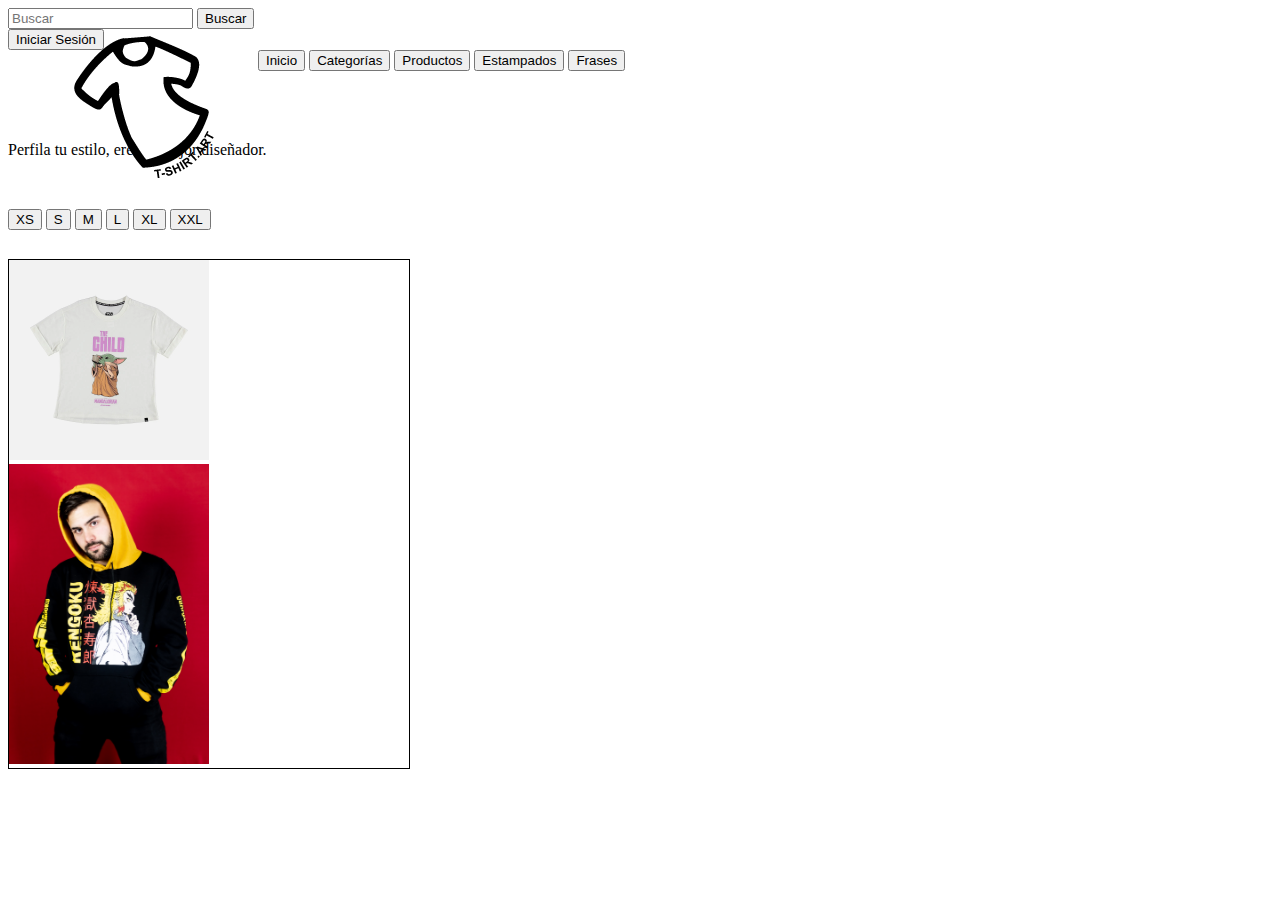
==== index.html @ aa05cdca "comentario :D" ====
<!doctype html>
<html lang="en">

<head>
    <meta charset="utf-8">
    <meta name="viewport" content="width=device-width, initial-scale=1">
    <title>Bootstrap demo</title>
    <link href="https://cdn.jsdelivr.net/npm/bootstrap@5.3.0-alpha1/dist/css/bootstrap.min.css" rel="stylesheet"
        integrity="sha384-GLhlTQ8iRABdZLl6O3oVMWSktQOp6b7In1Zl3/Jr59b6EGGoI1aFkw7cmDA6j6gD" crossorigin="anonymous">
    <link rel="stylesheet" href="Assets/CSS/estilo.css">
</head>

<body>
    <div class="row p-4">
        <div class="offset-4 col-4">
            <form class="d-flex" role="search">
                <input class="form-control me-2" type="search" placeholder="Buscar" aria-label="Search">
                <button class="btn btn-outline-success" type="submit">Buscar</button>
            </form>
        </div>
        <div class="col-4 d-flex justify-content-end">
            <button class="btn btn-dark me-md-2" type="button">Iniciar Sesión</button>

        </div>
    </div>
    <nav class="navbar">
        <div class="Botones d-flex justify-content-around align-items-center w-75 p-4 ">
            <button type="button" class="btn btn-light">Inicio</button>
            <button type="button" class="btn btn-light">Categorías</button>
            <button type="button" class="btn btn-light">Productos</button>
            <button type="button" class="btn btn-light">Estampados</button>
            <button type="button" class="btn btn-light">Frases</button>
        </div>
        <div class="container imagen">
            <img src="Assets/IMG/camisetica.png" class="posicion">
        </div>
    </nav>
    <div class="d-flex">
        <div class="d-flex w-75 flex-wrap justify-content-center">
            <div class="fs-1 fst-italic parrafo1">
                <p class="text-uppercase">Perfila tu estilo, eres tu mejor diseñador.</p>
                <div class="tallas d-flex mt-3 ">
                    <button type="button" class="btn btn-light border border-dark">XS</button>
                    <button type="button" class="btn btn-light border border-dark">S</button>
                    <button type="button" class="btn btn-dark border border-dark">M</button>
                    <button type="button" class="btn btn-light border border-dark">L</button>
                    <button type="button" class="btn btn-light border border-dark">XL</button>
                    <button type="button" class="btn btn-light border border-dark">XXL</button>
                    <div>
                        <button type="button" class="encuentraTuPrenda btn btn-dark">Encuentra tu prenda</button>
                    </div>
                </div>
            </div>
        </div>
        <div class="">
            <div class="imagenesBombi d-flex">
                <img src="Assets/IMG/168122-1600-1600.png" alt="">
                <img src="Assets/IMG/Imagen 2 demon.jpg" alt="">
            </div>
        </div>
    </div>
    <script src="https://cdn.jsdelivr.net/npm/bootstrap@5.3.0-alpha1/dist/js/bootstrap.bundle.min.js"
        integrity="sha384-w76AqPfDkMBDXo30jS1Sgez6pr3x5MlQ1ZAGC+nuZB+EYdgRZgiwxhTBTkF7CXvN"
        crossorigin="anonymous"></script>
</body>

</html>
---- Assets/CSS/estilo.css ----
.Botones {
    margin-left: 250px;
}

.imagen {
    position: absolute;
    
}

.posicion {
    position: relative;
    left: 64px;
    top: -39px;
}

.parrafo1 {
    margin-top: 70px;
    width: 536px;
}

.tallas {
    margin-top: 50px;
    margin-left: 0px;
    height: 50px;
}

.encuentraTuPrenda {
    margin-left: -247px;
    margin-top: 93px;
}

.imagenesBombi {
    width: 400px;
    border: 1px solid black;
    z-index: 2;
    position: absolute;
}

.imagenesBombi img{
    width: 200px;
    position: relative;
    z-index: 1;
}
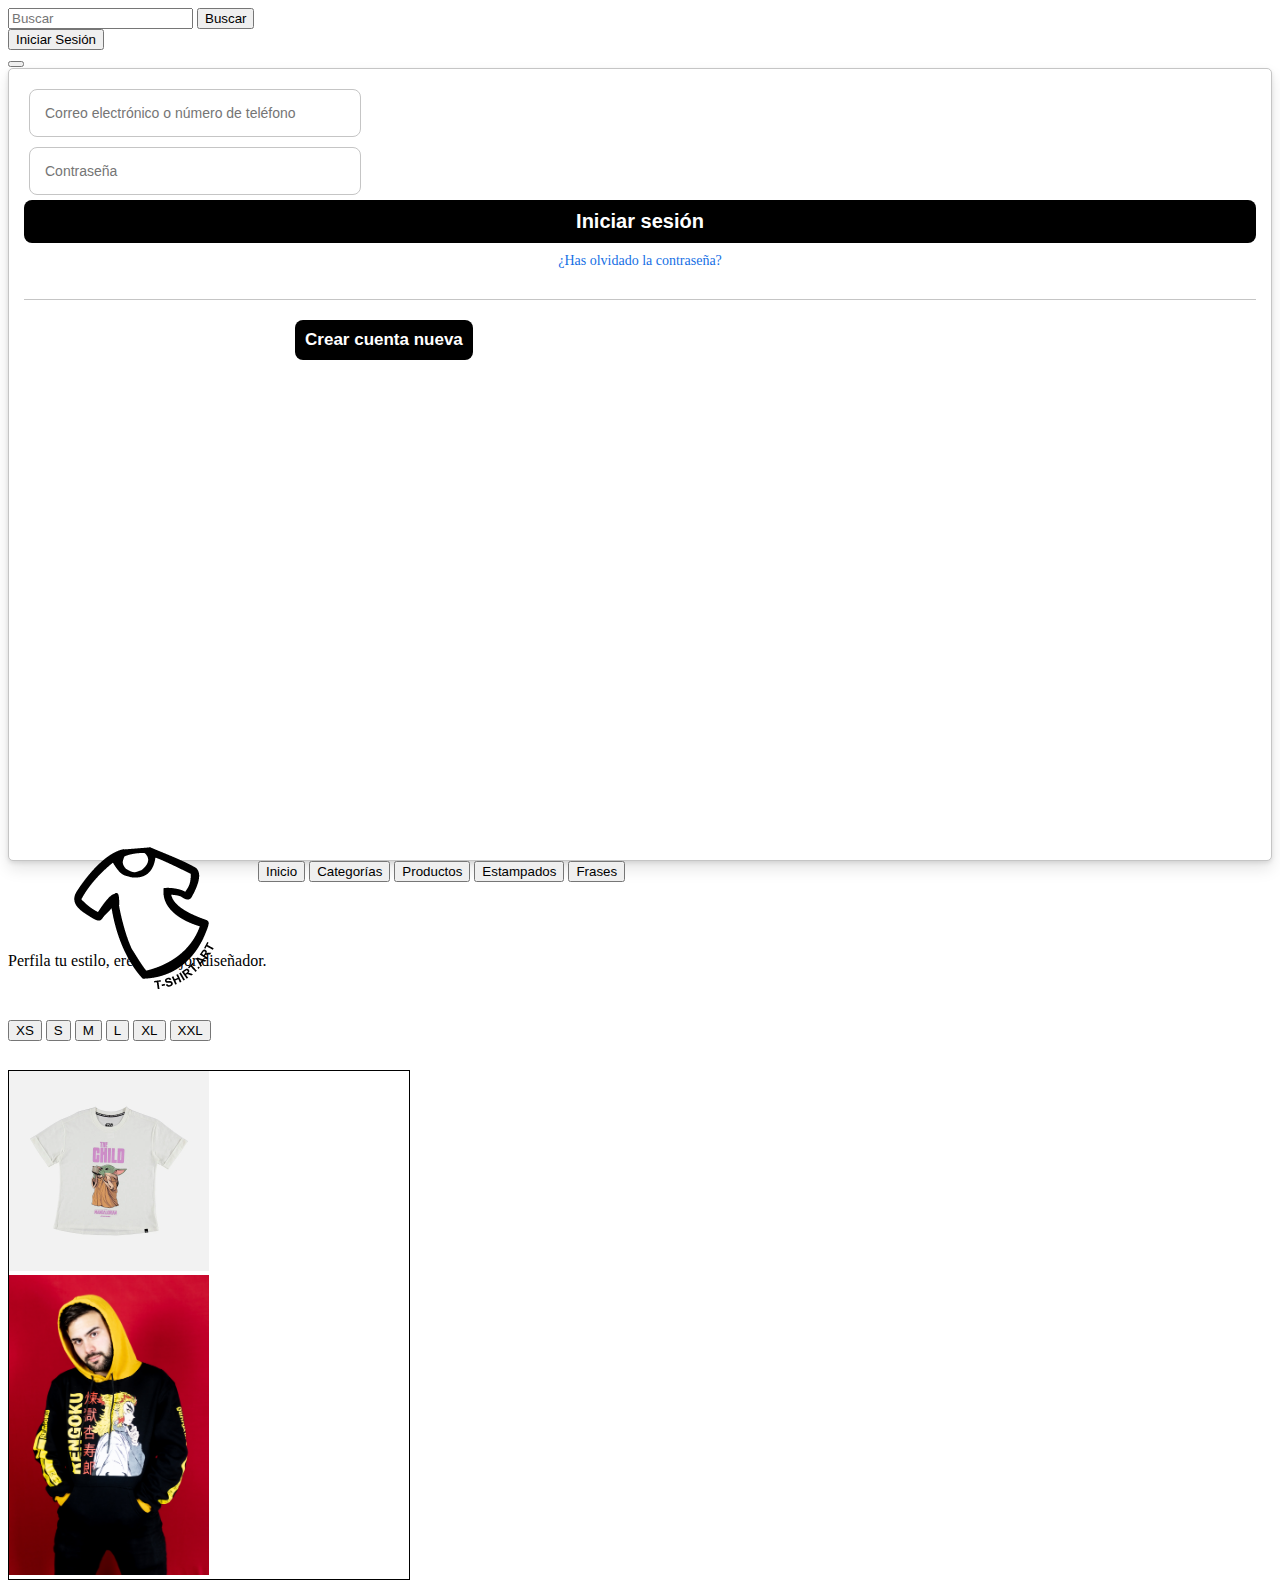
==== commit f4a293b8: "pop-up inicio" ====
--- a/index.html
+++ b/index.html
@@ -4,10 +4,14 @@
 <head>
     <meta charset="utf-8">
     <meta name="viewport" content="width=device-width, initial-scale=1">
-    <title>Bootstrap demo</title>
+    <title>T-SHIRT.ART "Perfila tu estilo, eres tu mejor diseñador"</title>
     <link href="https://cdn.jsdelivr.net/npm/bootstrap@5.3.0-alpha1/dist/css/bootstrap.min.css" rel="stylesheet"
         integrity="sha384-GLhlTQ8iRABdZLl6O3oVMWSktQOp6b7In1Zl3/Jr59b6EGGoI1aFkw7cmDA6j6gD" crossorigin="anonymous">
     <link rel="stylesheet" href="Assets/CSS/estilo.css">
+    <link rel="stylesheet" href="https://cdnjs.cloudflare.com/ajax/libs/font-awesome/6.3.0/css/all.min.css"
+        integrity="sha512-SzlrxWUlpfuzQ+pcUCosxcglQRNAq/DZjVsC0lE40xsADsfeQoEypE+enwcOiGjk/bSuGGKHEyjSoQ1zVisanQ=="
+        crossorigin="anonymous" referrerpolicy="no-referrer" />
+        <link rel="shortcut icon" href="Assets/IMG/Logo1.ico" type="image/x-icon">
 </head>
 
 <body>
@@ -19,7 +23,54 @@
             </form>
         </div>
         <div class="col-4 d-flex justify-content-end">
-            <button class="btn btn-dark me-md-2" type="button">Iniciar Sesión</button>
+            <!-- Button trigger modal -->
+            <button type="button" class="btn btn-dark" data-bs-toggle="modal" data-bs-target="#exampleModal">
+                <i class="fa-solid fa-user-tag"></i> Iniciar Sesión
+            </button>
+
+            <!-- Modal -->
+            <div class="modal fade" id="exampleModal" tabindex="-1" aria-labelledby="exampleModalLabel"
+                aria-hidden="true">
+                <div class="modal-dialog modal-dialog-centered">
+                    <div class="modal-content bg-lolo">
+                        <div class="modal-body">
+                            <div class="d-flex justify-content-end">
+                                <button type="button" class="btn-close" data-bs-dismiss="modal"
+                                    aria-label="Close"></button>
+                            </div>
+                            <div>
+                                <div class="Iniciarsesion d-flex justify-content-center align-items-center">
+                                    <form class="Formularios pb-4">
+                                        <div class="Inputs">
+                                            <input type="text" placeholder="Correo electrónico o número de teléfono"
+                                                class="Inputss">
+                                        </div>
+                                        <div class="Inputs">
+                                            <input type="password" placeholder="Contraseña" class="Inputss">
+                                        </div>
+                                        <div>
+                                            <button class="botonLogin"> Iniciar sesión</button>
+                                        </div>
+                                        <div class="olvPass">
+                                            <a href="#">¿Has olvidado la contraseña?</a>
+                                        </div>
+                                        <div class="separador">
+                                            <div class="linea1">
+                                            </div>
+                                        </div>
+                                        <a href="Newaccount.html" target="_blank">
+                                            <div class="botonNewAc">
+                                                <button type="button" class="botonNewAcc">Crear cuenta nueva</button>
+
+                                            </div>
+                                        </a>
+                                    </form>
+                                </div>
+                            </div>
+                        </div>
+                    </div>
+                </div>
+            </div>
 
         </div>
     </div>
--- a/Assets/CSS/estilo.css
+++ b/Assets/CSS/estilo.css
@@ -43,3 +43,84 @@
     z-index: 1;
 }
 
+
+.Formularios {
+    border: 1px solid #c5c5c5;
+    background-color: #fff;
+    border-radius: 5px;
+    padding: 15px;
+    padding-bottom: 500px;
+    box-shadow: 0 2px 4px rgb(0 0 0 / 10%), 0 8px 16px rgb(0 0 0 / 10%);
+}
+
+.Inputss {
+    width: 300px;
+    font-size: 14px;
+    margin: 5px;
+    border-radius: 8px;
+    border-color: #c5c5c5;
+    border: 1px solid   #c5c5c5;
+    padding: 15px  15px;
+    
+}
+
+.botonLogin{
+    border: 0;
+    width: 100%;
+    background-color: black;
+    border-radius: 8px;
+    color: #fff;
+    font-weight: bold;
+    font-size: 20px;
+    padding: 10px   0;
+}
+
+.olvPass{
+    text-align: center;
+    align-items: center;
+    padding: 10px   0;
+    font-size: 14px;
+}
+
+.olvPass a{
+    text-decoration: none;
+    color: #166fe5;
+}
+
+/* #42b72a */
+
+.botonNewAcc{
+    display: inline-block;
+    justify-content: center;
+    align-items: center;
+    margin-left: 22%;
+}
+
+.botonNewAcc{
+    border: 0;
+    /* width: 100%; */
+    background-color: black;
+    border-radius: 8px;
+    color: #fff;
+    font-weight: bold;
+    font-size: 17px;
+    padding: 10px;
+}
+
+.bg-lolo{
+    background: transparent !important;
+    border: 0  ;
+}
+
+.separador {
+    display: flex;
+    justify-content: center;
+    align-items: center;
+}
+
+.linea1 {
+    background: #c5c5c5;
+    width: 100%;
+    height: 1px;
+    margin: 20px    0;
+}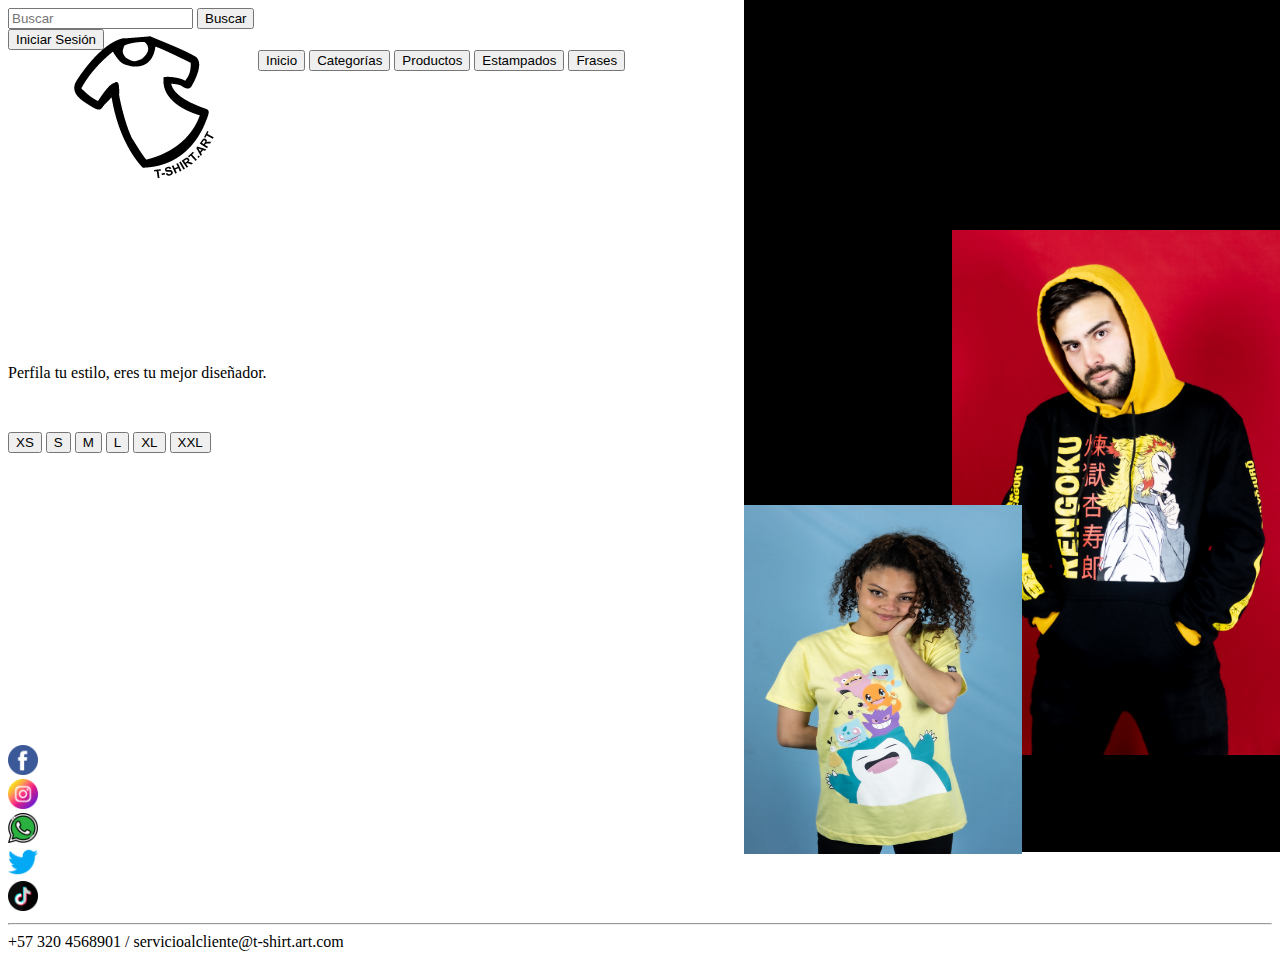
==== commit b05243a4: "proyecto ninja" ====
--- a/index.html
+++ b/index.html
@@ -4,14 +4,10 @@
 <head>
     <meta charset="utf-8">
     <meta name="viewport" content="width=device-width, initial-scale=1">
-    <title>T-SHIRT.ART "Perfila tu estilo, eres tu mejor diseñador"</title>
+    <title>Bootstrap demo</title>
     <link href="https://cdn.jsdelivr.net/npm/bootstrap@5.3.0-alpha1/dist/css/bootstrap.min.css" rel="stylesheet"
         integrity="sha384-GLhlTQ8iRABdZLl6O3oVMWSktQOp6b7In1Zl3/Jr59b6EGGoI1aFkw7cmDA6j6gD" crossorigin="anonymous">
     <link rel="stylesheet" href="Assets/CSS/estilo.css">
-    <link rel="stylesheet" href="https://cdnjs.cloudflare.com/ajax/libs/font-awesome/6.3.0/css/all.min.css"
-        integrity="sha512-SzlrxWUlpfuzQ+pcUCosxcglQRNAq/DZjVsC0lE40xsADsfeQoEypE+enwcOiGjk/bSuGGKHEyjSoQ1zVisanQ=="
-        crossorigin="anonymous" referrerpolicy="no-referrer" />
-        <link rel="shortcut icon" href="Assets/IMG/Logo1.ico" type="image/x-icon">
 </head>
 
 <body>
@@ -23,62 +19,15 @@
             </form>
         </div>
         <div class="col-4 d-flex justify-content-end">
-            <!-- Button trigger modal -->
-            <button type="button" class="btn btn-dark" data-bs-toggle="modal" data-bs-target="#exampleModal">
-                <i class="fa-solid fa-user-tag"></i> Iniciar Sesión
-            </button>
-
-            <!-- Modal -->
-            <div class="modal fade" id="exampleModal" tabindex="-1" aria-labelledby="exampleModalLabel"
-                aria-hidden="true">
-                <div class="modal-dialog modal-dialog-centered">
-                    <div class="modal-content bg-lolo">
-                        <div class="modal-body">
-                            <div class="d-flex justify-content-end">
-                                <button type="button" class="btn-close" data-bs-dismiss="modal"
-                                    aria-label="Close"></button>
-                            </div>
-                            <div>
-                                <div class="Iniciarsesion d-flex justify-content-center align-items-center">
-                                    <form class="Formularios pb-4">
-                                        <div class="Inputs">
-                                            <input type="text" placeholder="Correo electrónico o número de teléfono"
-                                                class="Inputss">
-                                        </div>
-                                        <div class="Inputs">
-                                            <input type="password" placeholder="Contraseña" class="Inputss">
-                                        </div>
-                                        <div>
-                                            <button class="botonLogin"> Iniciar sesión</button>
-                                        </div>
-                                        <div class="olvPass">
-                                            <a href="#">¿Has olvidado la contraseña?</a>
-                                        </div>
-                                        <div class="separador">
-                                            <div class="linea1">
-                                            </div>
-                                        </div>
-                                        <a href="Newaccount.html" target="_blank">
-                                            <div class="botonNewAc">
-                                                <button type="button" class="botonNewAcc">Crear cuenta nueva</button>
-
-                                            </div>
-                                        </a>
-                                    </form>
-                                </div>
-                            </div>
-                        </div>
-                    </div>
-                </div>
-            </div>
+            <button class="btn btn-dark me-md-2" type="button">Iniciar Sesión</button>
 
         </div>
     </div>
     <nav class="navbar">
         <div class="Botones d-flex justify-content-around align-items-center w-75 p-4 ">
-            <button type="button" class="btn btn-light">Inicio</button>
-            <button type="button" class="btn btn-light">Categorías</button>
-            <button type="button" class="btn btn-light">Productos</button>
+            <button type="button" class="btn btn-dark">Inicio</button>
+            <button type="button" class="btn btn-dark">Categorías</button>
+            <button type="button" class="btn btn-dark">Productos</button>
             <button type="button" class="btn btn-light">Estampados</button>
             <button type="button" class="btn btn-light">Frases</button>
         </div>
@@ -103,13 +52,44 @@
                 </div>
             </div>
         </div>
-        <div class="">
-            <div class="imagenesBombi d-flex">
-                <img src="Assets/IMG/168122-1600-1600.png" alt="">
-                <img src="Assets/IMG/Imagen 2 demon.jpg" alt="">
+        <div class="lolo">
+            <div class="imagenesBombi">
+                <img src="Assets/IMG/CAMISETAPOKEMON.jpg" class="" alt="">
+            </div>
+            <div class="imagenesBombi2">
+                <img src="Assets/IMG/Imagen 2 demon.jpg" class="" alt="">
+            </div>
+            <div class="fondoNegro"></div>
+
+        </div>
+    </div>
+    <footer>
+        <div class=" final d-flex flex-column justify-content-center align-items-center">
+            <div class="d-flex justify-content-center align-items-center">
+                <div class="px-2">
+                    <img src="Assets/IMG/logofacebook.png" class="Facebook" alt="">
+                </div>
+                <div class="px-2">
+                    <img src="Assets/IMG/3955024 (1).png" class="Instagram" alt="">
+                </div>
+                <div class="px-2">
+                    <img src="Assets/IMG/whatsapp.png" class="WhatsApp" alt="">
+                </div>
+                <div class="px-2">
+                    <img src="Assets/IMG/twitter.png" class="Twitter" alt="">
+                </div>
+                <div class="px-2">
+                    <img src="Assets/IMG/TIK TOK.png" class="Tiktok" alt="">
+                </div>
+            </div>
+            <div class="w-100">
+                <hr>
+            </div>
+            <div>
+                +57 320 4568901  /  servicioalcliente@t-shirt.art.com
             </div>
         </div>
-    </div>
+    </footer>
     <script src="https://cdn.jsdelivr.net/npm/bootstrap@5.3.0-alpha1/dist/js/bootstrap.bundle.min.js"
         integrity="sha384-w76AqPfDkMBDXo30jS1Sgez6pr3x5MlQ1ZAGC+nuZB+EYdgRZgiwxhTBTkF7CXvN"
         crossorigin="anonymous"></script>
--- a/Assets/CSS/estilo.css
+++ b/Assets/CSS/estilo.css
@@ -15,7 +15,7 @@
 }
 
 .parrafo1 {
-    margin-top: 70px;
+    margin-top: 293px;
     width: 536px;
 }
 
@@ -30,97 +30,62 @@
     margin-top: 93px;
 }
 
-.imagenesBombi {
-    width: 400px;
-    border: 1px solid black;
-    z-index: 2;
+.lolo{
     position: absolute;
+    right: 9%;
+    top: 230px;
 }
 
-.imagenesBombi img{
-    width: 200px;
-    position: relative;
-    z-index: 1;
+.imagenesBombi  img{
+    width: 278px;
+    height: 349px;
 }
 
-
-.Formularios {
-    border: 1px solid #c5c5c5;
-    background-color: #fff;
-    border-radius: 5px;
-    padding: 15px;
-    padding-bottom: 500px;
-    box-shadow: 0 2px 4px rgb(0 0 0 / 10%), 0 8px 16px rgb(0 0 0 / 10%);
+.imagenesBombi2 img {
+    width: 350px;
+}
+.imagenesBombi {
+    position: absolute;
+    z-index: 99;
+    top: 52%;
+    left: -71px;
 }
 
-.Inputss {
-    width: 300px;
-    font-size: 14px;
-    margin: 5px;
-    border-radius: 8px;
-    border-color: #c5c5c5;
-    border: 1px solid   #c5c5c5;
-    padding: 15px  15px;
-    
+.imagenesBombi2 {
+    position: relative;
+    left: 137px;
 }
 
-.botonLogin{
-    border: 0;
-    width: 100%;
-    background-color: black;
-    border-radius: 8px;
-    color: #fff;
-    font-weight: bold;
-    font-size: 20px;
-    padding: 10px   0;
+.fondoNegro {
+    height: 865px;
+    position: absolute;
+    background: black;
+    width: 561px;
+    z-index: -90;
+    left: -71px;
+    top: -243px;
 }
 
-.olvPass{
-    text-align: center;
-    align-items: center;
-    padding: 10px   0;
-    font-size: 14px;
+.final {
+    margin-top: 263px;
 }
 
-.olvPass a{
-    text-decoration: none;
-    color: #166fe5;
+.Facebook {
+    width: 30px;
 }
 
-/* #42b72a */
-
-.botonNewAcc{
-    display: inline-block;
-    justify-content: center;
-    align-items: center;
-    margin-left: 22%;
+.Instagram {
+    width: 30px;
 }
 
-.botonNewAcc{
-    border: 0;
-    /* width: 100%; */
-    background-color: black;
-    border-radius: 8px;
-    color: #fff;
-    font-weight: bold;
-    font-size: 17px;
-    padding: 10px;
+.WhatsApp {
+    width: 30px;
 }
 
-.bg-lolo{
-    background: transparent !important;
-    border: 0  ;
+.Twitter {
+    width: 30px;
 }
 
-.separador {
-    display: flex;
-    justify-content: center;
-    align-items: center;
-}
-
-.linea1 {
-    background: #c5c5c5;
-    width: 100%;
-    height: 1px;
-    margin: 20px    0;
+.Tiktok {
+    width: 30px;
 }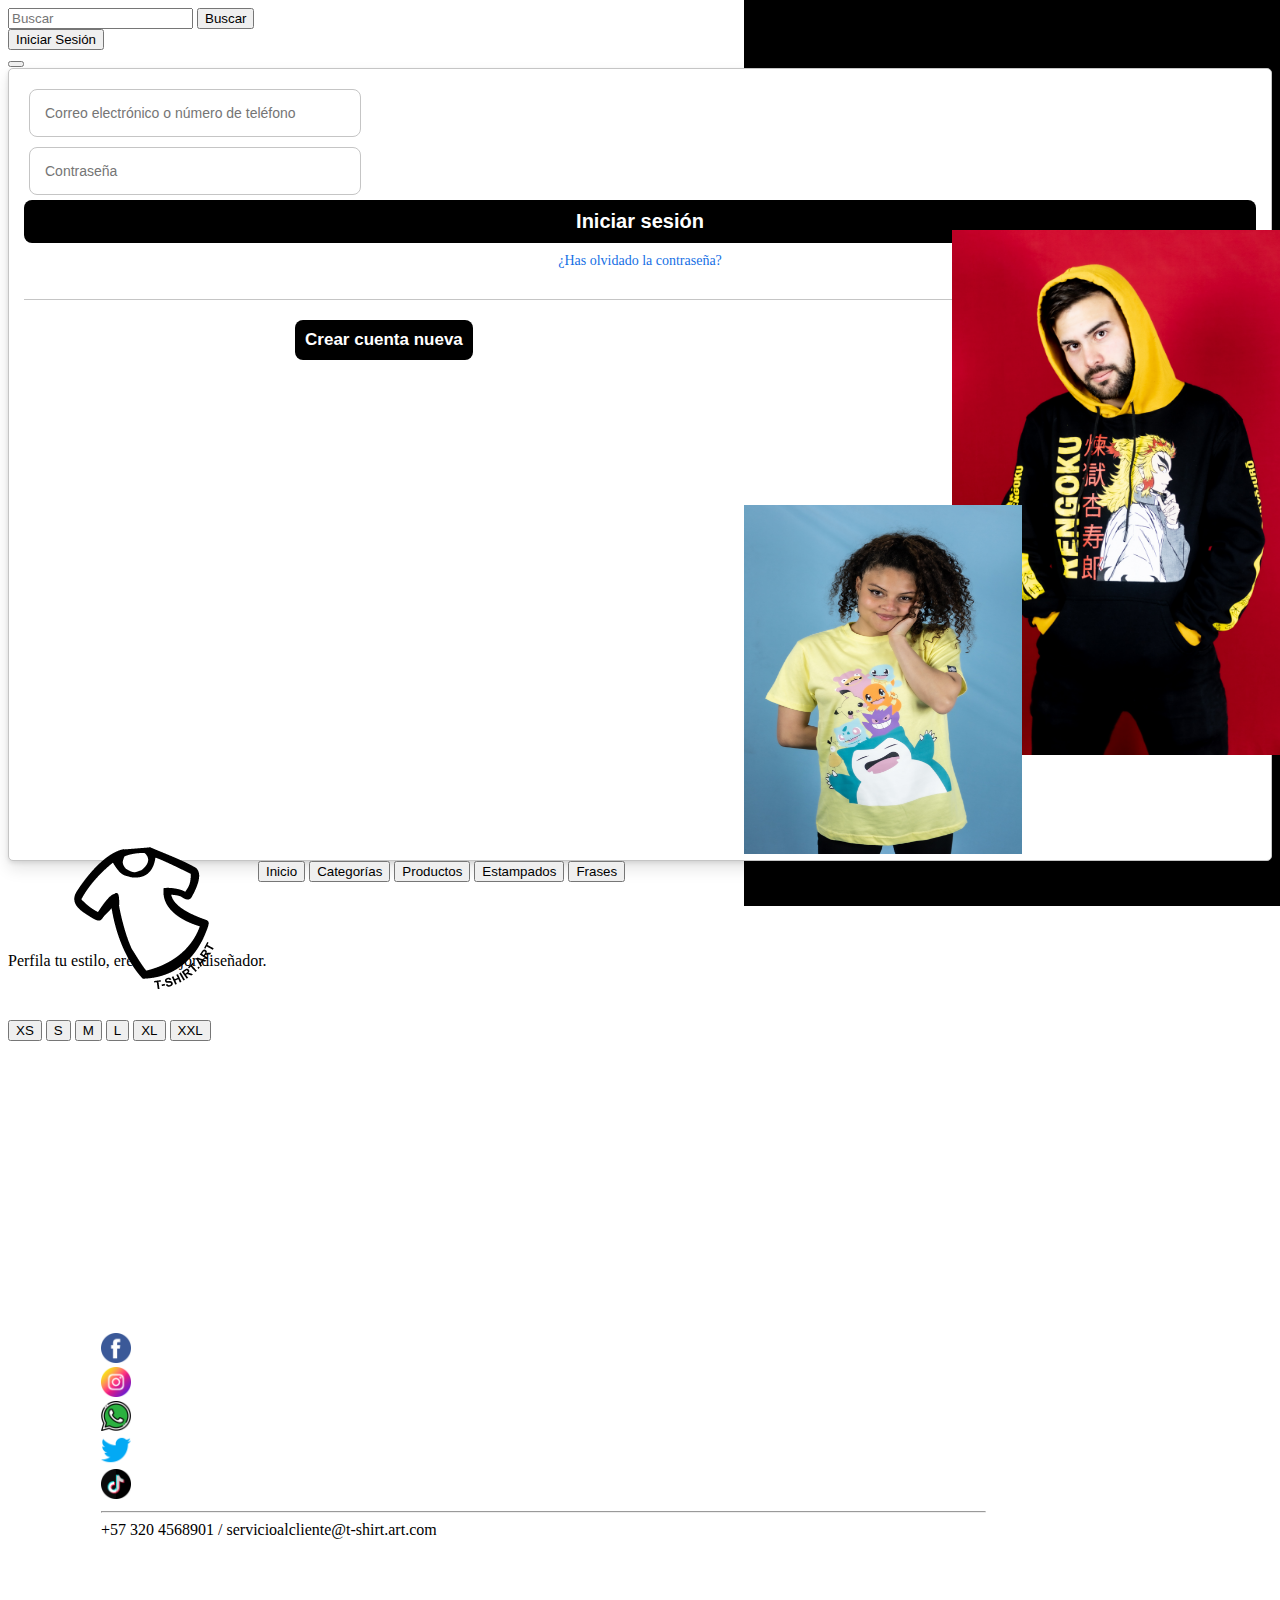
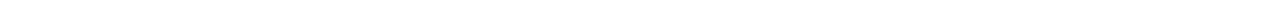
==== commit 83a7ca9e: "index,login,estilo modificado" ====
--- a/index.html
+++ b/index.html
@@ -1,13 +1,17 @@
 <!doctype html>
-<html lang="en">
+<html lang="es">
 
 <head>
     <meta charset="utf-8">
     <meta name="viewport" content="width=device-width, initial-scale=1">
-    <title>Bootstrap demo</title>
+    <title>T-SHIRT.ART "Perfila tu estilo, eres tu mejor diseñador"</title>
     <link href="https://cdn.jsdelivr.net/npm/bootstrap@5.3.0-alpha1/dist/css/bootstrap.min.css" rel="stylesheet"
         integrity="sha384-GLhlTQ8iRABdZLl6O3oVMWSktQOp6b7In1Zl3/Jr59b6EGGoI1aFkw7cmDA6j6gD" crossorigin="anonymous">
     <link rel="stylesheet" href="Assets/CSS/estilo.css">
+    <link rel="stylesheet" href="https://cdnjs.cloudflare.com/ajax/libs/font-awesome/6.3.0/css/all.min.css"
+        integrity="sha512-SzlrxWUlpfuzQ+pcUCosxcglQRNAq/DZjVsC0lE40xsADsfeQoEypE+enwcOiGjk/bSuGGKHEyjSoQ1zVisanQ=="
+        crossorigin="anonymous" referrerpolicy="no-referrer" />
+        <link rel="shortcut icon" href="Assets/IMG/Logo1.ico" type="image/x-icon">
 </head>
 
 <body>
@@ -19,8 +23,54 @@
             </form>
         </div>
         <div class="col-4 d-flex justify-content-end">
-            <button class="btn btn-dark me-md-2" type="button">Iniciar Sesión</button>
+            <!-- Button trigger modal -->
+            <button type="button" class="btn btn-light" data-bs-toggle="modal" data-bs-target="#exampleModal">
+                <i class="fa-solid fa-user-tag"></i> Iniciar Sesión
+            </button>
 
+            <!-- Modal -->
+            <div class="modal fade" id="exampleModal" tabindex="-1" aria-labelledby="exampleModalLabel"
+                aria-hidden="true">
+                <div class="modal-dialog modal-dialog-centered">
+                    <div class="modal-content bg-lolo">
+                        <div class="modal-body">
+                            <div class="d-flex justify-content-end">
+                                <button type="button" class="btn-close" data-bs-dismiss="modal"
+                                    aria-label="Close"></button>
+                            </div>
+                            <div>
+                                <div class="Iniciarsesion d-flex justify-content-center align-items-center">
+                                    <form class="Formularios pb-4">
+                                        <div class="Inputs">
+                                            <input type="text" placeholder="Correo electrónico o número de teléfono"
+                                                class="Inputss">
+                                        </div>
+                                        <div class="Inputs">
+                                            <input type="password" placeholder="Contraseña" class="Inputss">
+                                        </div>
+                                        <div>
+                                            <button class="botonLogin"> Iniciar sesión</button>
+                                        </div>
+                                        <div class="olvPass">
+                                            <a href="#">¿Has olvidado la contraseña?</a>
+                                        </div>
+                                        <div class="separador">
+                                            <div class="linea1">
+                                            </div>
+                                        </div>
+                                        <a href="Newaccount.html" target="_blank">
+                                            <div class="botonNewAc">
+                                                <button type="button" class="botonNewAcc">Crear cuenta nueva</button>
+
+                                            </div>
+                                        </a>
+                                    </form>
+                                </div>
+                            </div>
+                        </div>
+                    </div>
+                </div>
+            </div>
         </div>
     </div>
     <nav class="navbar">
@@ -28,7 +78,7 @@
             <button type="button" class="btn btn-dark">Inicio</button>
             <button type="button" class="btn btn-dark">Categorías</button>
             <button type="button" class="btn btn-dark">Productos</button>
-            <button type="button" class="btn btn-light">Estampados</button>
+            <button type="button" class="btn btn-dark">Estampados</button>
             <button type="button" class="btn btn-light">Frases</button>
         </div>
         <div class="container imagen">
@@ -63,7 +113,7 @@
 
         </div>
     </div>
-    <footer>
+    <footer class="fixed-bottom">
         <div class=" final d-flex flex-column justify-content-center align-items-center">
             <div class="d-flex justify-content-center align-items-center">
                 <div class="px-2">
@@ -93,6 +143,5 @@
     <script src="https://cdn.jsdelivr.net/npm/bootstrap@5.3.0-alpha1/dist/js/bootstrap.bundle.min.js"
         integrity="sha384-w76AqPfDkMBDXo30jS1Sgez6pr3x5MlQ1ZAGC+nuZB+EYdgRZgiwxhTBTkF7CXvN"
         crossorigin="anonymous"></script>
-</body>
 
 </html>--- a/Assets/CSS/estilo.css
+++ b/Assets/CSS/estilo.css
@@ -1,3 +1,7 @@
+body{
+    overflow: hidden;
+}
+
 
 .Botones {
     margin-left: 250px;
@@ -15,7 +19,7 @@
 }
 
 .parrafo1 {
-    margin-top: 293px;
+    margin-top: 70px;
     width: 536px;
 }
 
@@ -57,13 +61,23 @@
 }
 
 .fondoNegro {
-    height: 865px;
+    height: 101vh;
     position: absolute;
     background: black;
-    width: 561px;
+    width: 598px;
     z-index: -90;
     left: -71px;
-    top: -243px;
+    top: -44%;
+}
+
+.fondoNegro1{
+    height: 145vh;
+    position: absolute;
+    background: black;
+    width: 653px;
+    /* z-index: -90; */
+    left: 1270px;
+    top: -44%;
 }
 
 .final {
@@ -88,4 +102,114 @@
 
 .Tiktok {
     width: 30px;
+}
+
+
+.Formularios {
+    border: 1px solid #c5c5c5;
+    background-color: #fff;
+    border-radius: 5px;
+    padding: 15px;
+    padding-bottom: 500px;
+    box-shadow: 0 2px 4px rgb(0 0 0 / 10%), 0 8px 16px rgb(0 0 0 / 10%);
+}
+
+.Inputss {
+    width: 300px;
+    font-size: 14px;
+    margin: 5px;
+    border-radius: 8px;
+    border-color: #c5c5c5;
+    border: 1px solid   #c5c5c5;
+    padding: 15px  15px;
+    
+}
+
+.botonLogin{
+    border: 0;
+    width: 100%;
+    background-color: black;
+    border-radius: 8px;
+    color: #fff;
+    font-weight: bold;
+    font-size: 20px;
+    padding: 10px   0;
+}
+
+.olvPass{
+    text-align: center;
+    align-items: center;
+    padding: 10px   0;
+    font-size: 14px;
+}
+
+.olvPass a{
+    text-decoration: none;
+    color: #166fe5;
+}
+
+/* #42b72a */
+
+.botonNewAcc{
+    display: inline-block;
+    justify-content: center;
+    align-items: center;
+    margin-left: 22%;
+}
+
+.botonNewAcc{
+    border: 0;
+    /* width: 100%; */
+    background-color: black;
+    border-radius: 8px;
+    color: #fff;
+    font-weight: bold;
+    font-size: 17px;
+    padding: 10px;
+}
+
+.bg-lolo{
+    background: transparent !important;
+    border: 0  ;
+}
+
+.separador {
+    display: flex;
+    justify-content: center;
+    align-items: center;
+}
+
+.linea1 {
+    background: #c5c5c5;
+    width: 100%;
+    height: 1px;
+    margin: 20px    0;
+}
+
+.contenedorGeneralReg{
+    width: 432px;
+    height: 470px;
+}
+
+.Formularios1 {
+    border: 1px solid #c5c5c5;
+    background-color: #fff;
+    border-radius: 5px;
+    padding: 15px;
+    box-shadow: 0 2px 4px rgb(0 0 0 / 10%), 0 8px 16px rgb(0 0 0 / 10%);
+}
+
+.bodyss{
+    height: 100vh;
+}
+
+footer{
+    width: 70%;
+    padding: 0 93px 73px;
+}
+
+.condiciones {
+    font-size: 12px;
+    text-align: justify;
+    margin: 5px;
 }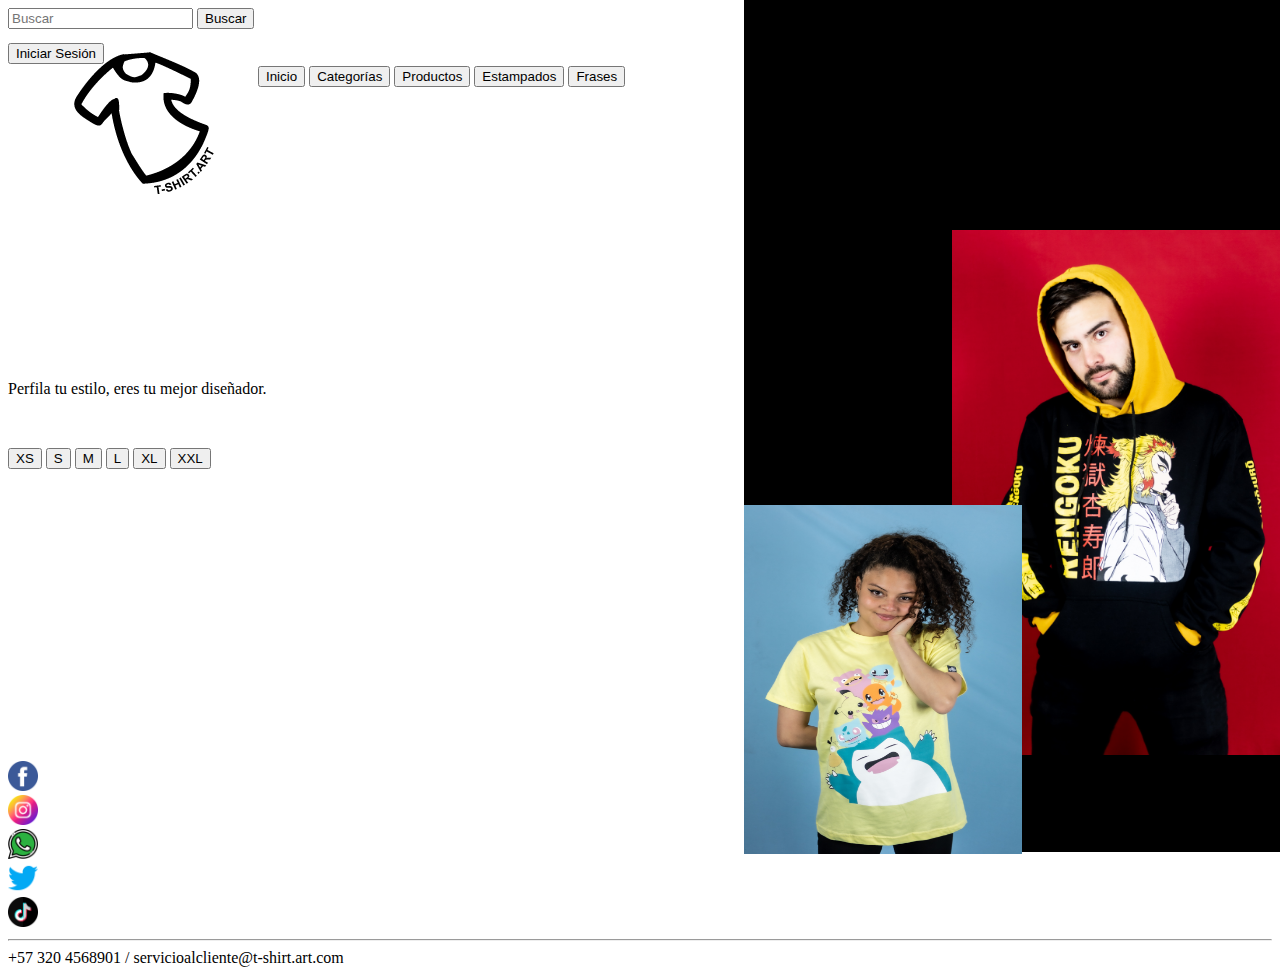
==== commit 650d9105: "kianna cambios" ====
--- a/index.html
+++ b/index.html
@@ -1,21 +1,20 @@
 <!doctype html>
-<html lang="es">
+<html lang="en">
 
 <head>
     <meta charset="utf-8">
     <meta name="viewport" content="width=device-width, initial-scale=1">
-    <title>T-SHIRT.ART "Perfila tu estilo, eres tu mejor diseñador"</title>
+    <title>Bootstrap demo</title>
     <link href="https://cdn.jsdelivr.net/npm/bootstrap@5.3.0-alpha1/dist/css/bootstrap.min.css" rel="stylesheet"
         integrity="sha384-GLhlTQ8iRABdZLl6O3oVMWSktQOp6b7In1Zl3/Jr59b6EGGoI1aFkw7cmDA6j6gD" crossorigin="anonymous">
     <link rel="stylesheet" href="Assets/CSS/estilo.css">
     <link rel="stylesheet" href="https://cdnjs.cloudflare.com/ajax/libs/font-awesome/6.3.0/css/all.min.css"
         integrity="sha512-SzlrxWUlpfuzQ+pcUCosxcglQRNAq/DZjVsC0lE40xsADsfeQoEypE+enwcOiGjk/bSuGGKHEyjSoQ1zVisanQ=="
         crossorigin="anonymous" referrerpolicy="no-referrer" />
-        <link rel="shortcut icon" href="Assets/IMG/Logo1.ico" type="image/x-icon">
 </head>
 
 <body>
-    <div class="row p-4">
+    <div class="cajaMasGrande row p-4">
         <div class="offset-4 col-4">
             <form class="d-flex" role="search">
                 <input class="form-control me-2" type="search" placeholder="Buscar" aria-label="Search">
@@ -23,54 +22,8 @@
             </form>
         </div>
         <div class="col-4 d-flex justify-content-end">
-            <!-- Button trigger modal -->
-            <button type="button" class="btn btn-light" data-bs-toggle="modal" data-bs-target="#exampleModal">
-                <i class="fa-solid fa-user-tag"></i> Iniciar Sesión
-            </button>
-
-            <!-- Modal -->
-            <div class="modal fade" id="exampleModal" tabindex="-1" aria-labelledby="exampleModalLabel"
-                aria-hidden="true">
-                <div class="modal-dialog modal-dialog-centered">
-                    <div class="modal-content bg-lolo">
-                        <div class="modal-body">
-                            <div class="d-flex justify-content-end">
-                                <button type="button" class="btn-close" data-bs-dismiss="modal"
-                                    aria-label="Close"></button>
-                            </div>
-                            <div>
-                                <div class="Iniciarsesion d-flex justify-content-center align-items-center">
-                                    <form class="Formularios pb-4">
-                                        <div class="Inputs">
-                                            <input type="text" placeholder="Correo electrónico o número de teléfono"
-                                                class="Inputss">
-                                        </div>
-                                        <div class="Inputs">
-                                            <input type="password" placeholder="Contraseña" class="Inputss">
-                                        </div>
-                                        <div>
-                                            <button class="botonLogin"> Iniciar sesión</button>
-                                        </div>
-                                        <div class="olvPass">
-                                            <a href="#">¿Has olvidado la contraseña?</a>
-                                        </div>
-                                        <div class="separador">
-                                            <div class="linea1">
-                                            </div>
-                                        </div>
-                                        <a href="Newaccount.html" target="_blank">
-                                            <div class="botonNewAc">
-                                                <button type="button" class="botonNewAcc">Crear cuenta nueva</button>
-
-                                            </div>
-                                        </a>
-                                    </form>
-                                </div>
-                            </div>
-                        </div>
-                    </div>
-                </div>
-            </div>
+            <i class="Carrito fa-solid fa-cart-arrow-down"></i>
+            <button class="btn btn-dark me-md-2" type="button">Iniciar Sesión</button>
         </div>
     </div>
     <nav class="navbar">
@@ -78,7 +31,7 @@
             <button type="button" class="btn btn-dark">Inicio</button>
             <button type="button" class="btn btn-dark">Categorías</button>
             <button type="button" class="btn btn-dark">Productos</button>
-            <button type="button" class="btn btn-dark">Estampados</button>
+            <button type="button" class="btn btn-light">Estampados</button>
             <button type="button" class="btn btn-light">Frases</button>
         </div>
         <div class="container imagen">
@@ -113,7 +66,7 @@
 
         </div>
     </div>
-    <footer class="fixed-bottom">
+    <footer>
         <div class=" final d-flex flex-column justify-content-center align-items-center">
             <div class="d-flex justify-content-center align-items-center">
                 <div class="px-2">
@@ -143,5 +96,7 @@
     <script src="https://cdn.jsdelivr.net/npm/bootstrap@5.3.0-alpha1/dist/js/bootstrap.bundle.min.js"
         integrity="sha384-w76AqPfDkMBDXo30jS1Sgez6pr3x5MlQ1ZAGC+nuZB+EYdgRZgiwxhTBTkF7CXvN"
         crossorigin="anonymous"></script>
+</body>
 
-</html>+</html>
+
--- a/Assets/CSS/estilo.css
+++ b/Assets/CSS/estilo.css
@@ -1,7 +1,3 @@
-body{
-    overflow: hidden;
-}
-
 
 .Botones {
     margin-left: 250px;
@@ -12,6 +8,14 @@
     
 }
 
+.Carrito {
+    font-weight: 900;
+    width: 54px;
+    padding-top: 3px;
+    font-size: 33px;
+    color: white;
+}
+
 .posicion {
     position: relative;
     left: 64px;
@@ -19,7 +23,7 @@
 }
 
 .parrafo1 {
-    margin-top: 70px;
+    margin-top: 293px;
     width: 536px;
 }
 
@@ -61,23 +65,13 @@
 }
 
 .fondoNegro {
-    height: 101vh;
+    height: 865px;
     position: absolute;
     background: black;
-    width: 598px;
+    width: 561px;
     z-index: -90;
     left: -71px;
-    top: -44%;
-}
-
-.fondoNegro1{
-    height: 145vh;
-    position: absolute;
-    background: black;
-    width: 653px;
-    /* z-index: -90; */
-    left: 1270px;
-    top: -44%;
+    top: -243px;
 }
 
 .final {
@@ -104,112 +98,10 @@
     width: 30px;
 }
 
-
-.Formularios {
-    border: 1px solid #c5c5c5;
-    background-color: #fff;
-    border-radius: 5px;
-    padding: 15px;
-    padding-bottom: 500px;
-    box-shadow: 0 2px 4px rgb(0 0 0 / 10%), 0 8px 16px rgb(0 0 0 / 10%);
-}
-
-.Inputss {
-    width: 300px;
-    font-size: 14px;
-    margin: 5px;
-    border-radius: 8px;
-    border-color: #c5c5c5;
-    border: 1px solid   #c5c5c5;
-    padding: 15px  15px;
-    
-}
-
-.botonLogin{
-    border: 0;
-    width: 100%;
-    background-color: black;
-    border-radius: 8px;
-    color: #fff;
-    font-weight: bold;
-    font-size: 20px;
-    padding: 10px   0;
-}
-
-.olvPass{
-    text-align: center;
-    align-items: center;
-    padding: 10px   0;
-    font-size: 14px;
-}
-
-.olvPass a{
-    text-decoration: none;
-    color: #166fe5;
-}
-
-/* #42b72a */
-
-.botonNewAcc{
-    display: inline-block;
-    justify-content: center;
-    align-items: center;
-    margin-left: 22%;
-}
-
-.botonNewAcc{
-    border: 0;
-    /* width: 100%; */
-    background-color: black;
-    border-radius: 8px;
-    color: #fff;
-    font-weight: bold;
-    font-size: 17px;
-    padding: 10px;
-}
-
-.bg-lolo{
-    background: transparent !important;
-    border: 0  ;
-}
-
-.separador {
-    display: flex;
-    justify-content: center;
-    align-items: center;
-}
-
-.linea1 {
-    background: #c5c5c5;
-    width: 100%;
-    height: 1px;
-    margin: 20px    0;
-}
-
-.contenedorGeneralReg{
-    width: 432px;
-    height: 470px;
-}
-
-.Formularios1 {
-    border: 1px solid #c5c5c5;
-    background-color: #fff;
-    border-radius: 5px;
-    padding: 15px;
-    box-shadow: 0 2px 4px rgb(0 0 0 / 10%), 0 8px 16px rgb(0 0 0 / 10%);
-}
-
-.bodyss{
-    height: 100vh;
-}
-
-footer{
-    width: 70%;
-    padding: 0 93px 73px;
-}
-
-.condiciones {
-    font-size: 12px;
-    text-align: justify;
-    margin: 5px;
-}+/* @media (min-width: 600px) {
+    .parrafo1 {
+        width: 30px;
+        color: white;
+        padding: 44px;
+    }
+    } */
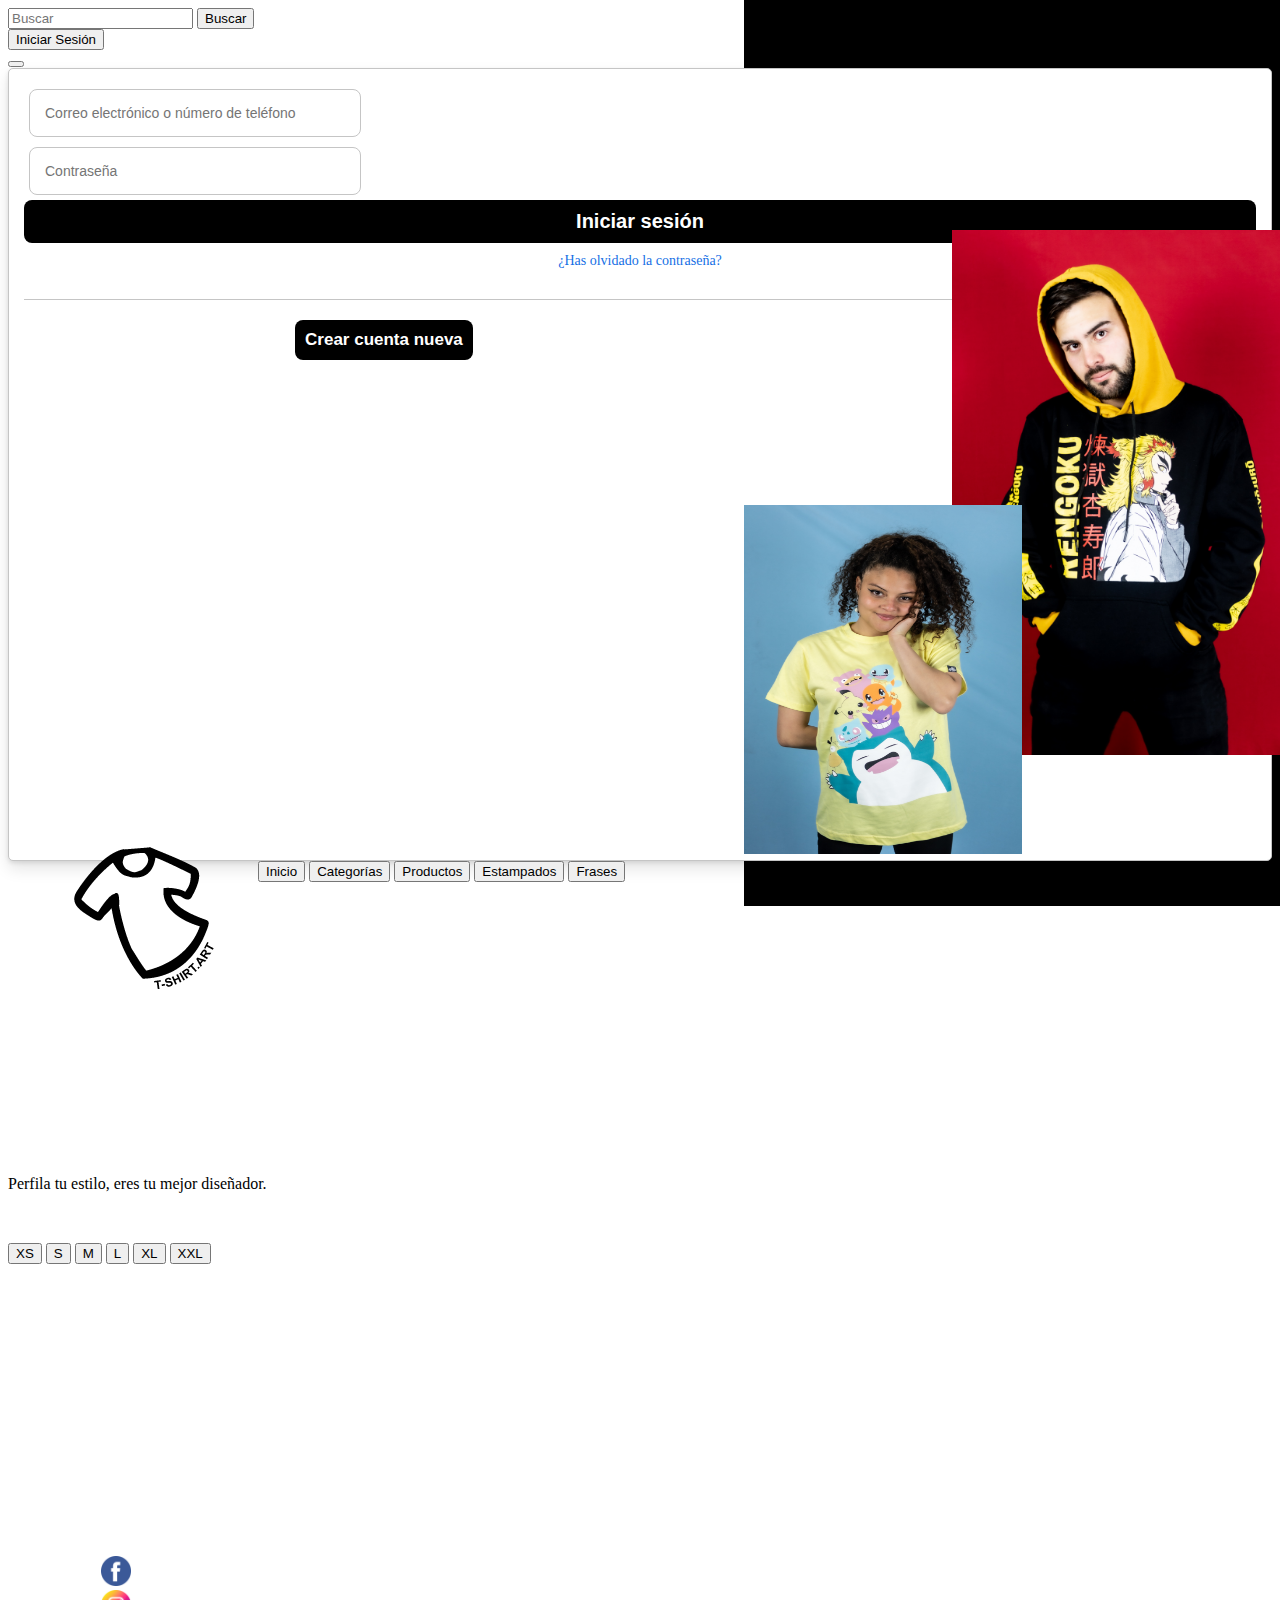
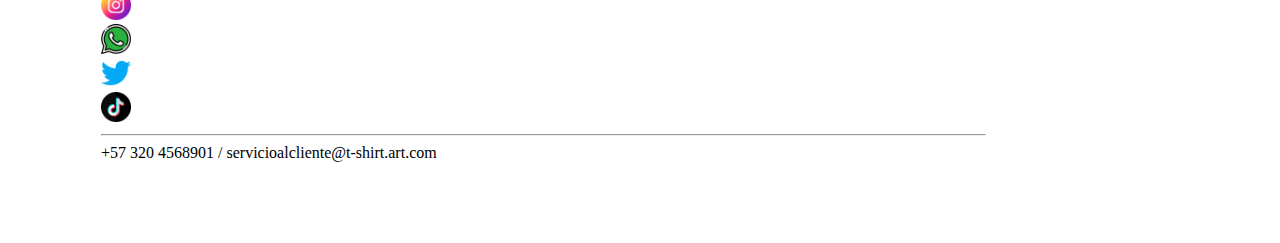
==== commit c88fb126: "merge kianna carlos" ====
--- a/index.html
+++ b/index.html
@@ -1,16 +1,17 @@
 <!doctype html>
-<html lang="en">
+<html lang="es">
 
 <head>
     <meta charset="utf-8">
     <meta name="viewport" content="width=device-width, initial-scale=1">
-    <title>Bootstrap demo</title>
+    <title>T-SHIRT.ART "Perfila tu estilo, eres tu mejor diseñador"</title>
     <link href="https://cdn.jsdelivr.net/npm/bootstrap@5.3.0-alpha1/dist/css/bootstrap.min.css" rel="stylesheet"
         integrity="sha384-GLhlTQ8iRABdZLl6O3oVMWSktQOp6b7In1Zl3/Jr59b6EGGoI1aFkw7cmDA6j6gD" crossorigin="anonymous">
     <link rel="stylesheet" href="Assets/CSS/estilo.css">
     <link rel="stylesheet" href="https://cdnjs.cloudflare.com/ajax/libs/font-awesome/6.3.0/css/all.min.css"
         integrity="sha512-SzlrxWUlpfuzQ+pcUCosxcglQRNAq/DZjVsC0lE40xsADsfeQoEypE+enwcOiGjk/bSuGGKHEyjSoQ1zVisanQ=="
         crossorigin="anonymous" referrerpolicy="no-referrer" />
+        <link rel="shortcut icon" href="Assets/IMG/Logo1.ico" type="image/x-icon">
 </head>
 
 <body>
@@ -22,8 +23,54 @@
             </form>
         </div>
         <div class="col-4 d-flex justify-content-end">
-            <i class="Carrito fa-solid fa-cart-arrow-down"></i>
-            <button class="btn btn-dark me-md-2" type="button">Iniciar Sesión</button>
+            <!-- Button trigger modal -->
+            <button type="button" class="btn btn-light" data-bs-toggle="modal" data-bs-target="#exampleModal">
+                <i class="fa-solid fa-user-tag"></i> Iniciar Sesión
+            </button>
+
+            <!-- Modal -->
+            <div class="modal fade" id="exampleModal" tabindex="-1" aria-labelledby="exampleModalLabel"
+                aria-hidden="true">
+                <div class="modal-dialog modal-dialog-centered">
+                    <div class="modal-content bg-lolo">
+                        <div class="modal-body">
+                            <div class="d-flex justify-content-end">
+                                <button type="button" class="btn-close" data-bs-dismiss="modal"
+                                    aria-label="Close"></button>
+                            </div>
+                            <div>
+                                <div class="Iniciarsesion d-flex justify-content-center align-items-center">
+                                    <form class="Formularios pb-4">
+                                        <div class="Inputs">
+                                            <input type="text" placeholder="Correo electrónico o número de teléfono"
+                                                class="Inputss">
+                                        </div>
+                                        <div class="Inputs">
+                                            <input type="password" placeholder="Contraseña" class="Inputss">
+                                        </div>
+                                        <div>
+                                            <button class="botonLogin"> Iniciar sesión</button>
+                                        </div>
+                                        <div class="olvPass">
+                                            <a href="#">¿Has olvidado la contraseña?</a>
+                                        </div>
+                                        <div class="separador">
+                                            <div class="linea1">
+                                            </div>
+                                        </div>
+                                        <a href="Newaccount.html" target="_blank">
+                                            <div class="botonNewAc">
+                                                <button type="button" class="botonNewAcc">Crear cuenta nueva</button>
+
+                                            </div>
+                                        </a>
+                                    </form>
+                                </div>
+                            </div>
+                        </div>
+                    </div>
+                </div>
+            </div>
         </div>
     </div>
     <nav class="navbar">
@@ -31,7 +78,7 @@
             <button type="button" class="btn btn-dark">Inicio</button>
             <button type="button" class="btn btn-dark">Categorías</button>
             <button type="button" class="btn btn-dark">Productos</button>
-            <button type="button" class="btn btn-light">Estampados</button>
+            <button type="button" class="btn btn-dark">Estampados</button>
             <button type="button" class="btn btn-light">Frases</button>
         </div>
         <div class="container imagen">
@@ -66,7 +113,7 @@
 
         </div>
     </div>
-    <footer>
+    <footer class="fixed-bottom">
         <div class=" final d-flex flex-column justify-content-center align-items-center">
             <div class="d-flex justify-content-center align-items-center">
                 <div class="px-2">
@@ -96,7 +143,6 @@
     <script src="https://cdn.jsdelivr.net/npm/bootstrap@5.3.0-alpha1/dist/js/bootstrap.bundle.min.js"
         integrity="sha384-w76AqPfDkMBDXo30jS1Sgez6pr3x5MlQ1ZAGC+nuZB+EYdgRZgiwxhTBTkF7CXvN"
         crossorigin="anonymous"></script>
-</body>
 
 </html>
 
--- a/Assets/CSS/estilo.css
+++ b/Assets/CSS/estilo.css
@@ -1,3 +1,7 @@
+body{
+    overflow: hidden;
+}
+
 
 .Botones {
     margin-left: 250px;
@@ -65,13 +69,23 @@
 }
 
 .fondoNegro {
-    height: 865px;
+    height: 101vh;
     position: absolute;
     background: black;
-    width: 561px;
+    width: 598px;
     z-index: -90;
     left: -71px;
-    top: -243px;
+    top: -44%;
+}
+
+.fondoNegro1{
+    height: 145vh;
+    position: absolute;
+    background: black;
+    width: 653px;
+    /* z-index: -90; */
+    left: 1270px;
+    top: -44%;
 }
 
 .final {
@@ -105,3 +119,112 @@
         padding: 44px;
     }
     } */
+
+.Formularios {
+    border: 1px solid #c5c5c5;
+    background-color: #fff;
+    border-radius: 5px;
+    padding: 15px;
+    padding-bottom: 500px;
+    box-shadow: 0 2px 4px rgb(0 0 0 / 10%), 0 8px 16px rgb(0 0 0 / 10%);
+}
+
+.Inputss {
+    width: 300px;
+    font-size: 14px;
+    margin: 5px;
+    border-radius: 8px;
+    border-color: #c5c5c5;
+    border: 1px solid   #c5c5c5;
+    padding: 15px  15px;
+    
+}
+
+.botonLogin{
+    border: 0;
+    width: 100%;
+    background-color: black;
+    border-radius: 8px;
+    color: #fff;
+    font-weight: bold;
+    font-size: 20px;
+    padding: 10px   0;
+}
+
+.olvPass{
+    text-align: center;
+    align-items: center;
+    padding: 10px   0;
+    font-size: 14px;
+}
+
+.olvPass a{
+    text-decoration: none;
+    color: #166fe5;
+}
+
+/* #42b72a */
+
+.botonNewAcc{
+    display: inline-block;
+    justify-content: center;
+    align-items: center;
+    margin-left: 22%;
+}
+
+.botonNewAcc{
+    border: 0;
+    /* width: 100%; */
+    background-color: black;
+    border-radius: 8px;
+    color: #fff;
+    font-weight: bold;
+    font-size: 17px;
+    padding: 10px;
+}
+
+.bg-lolo{
+    background: transparent !important;
+    border: 0  ;
+}
+
+.separador {
+    display: flex;
+    justify-content: center;
+    align-items: center;
+}
+
+.linea1 {
+    background: #c5c5c5;
+    width: 100%;
+    height: 1px;
+    margin: 20px    0;
+}
+
+.contenedorGeneralReg{
+    width: 432px;
+    height: 470px;
+}
+
+.Formularios1 {
+    border: 1px solid #c5c5c5;
+    background-color: #fff;
+    border-radius: 5px;
+    padding: 15px;
+    box-shadow: 0 2px 4px rgb(0 0 0 / 10%), 0 8px 16px rgb(0 0 0 / 10%);
+}
+
+.bodyss{
+    height: 100vh;
+}
+
+footer{
+    width: 70%;
+    padding: 0 93px 73px;
+}
+
+.condiciones {
+    font-size: 12px;
+    text-align: justify;
+    margin: 5px;
+}
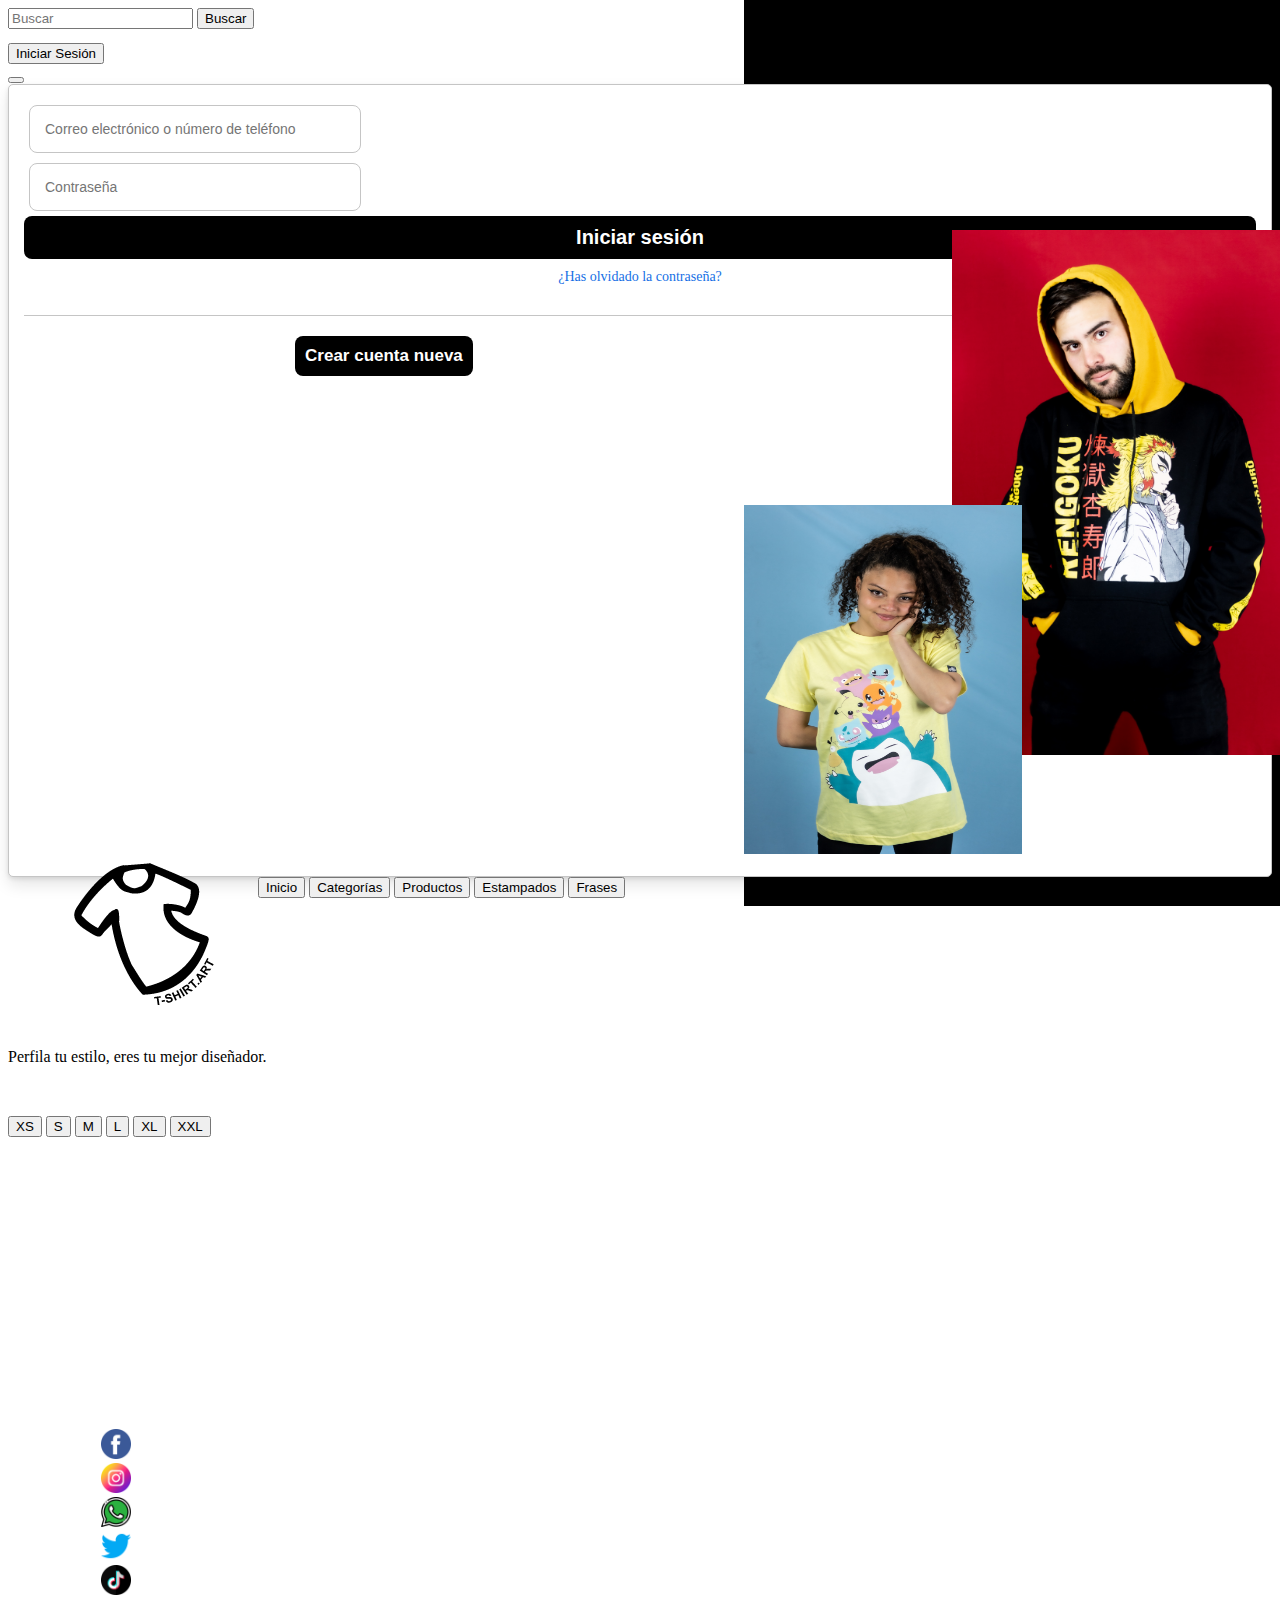
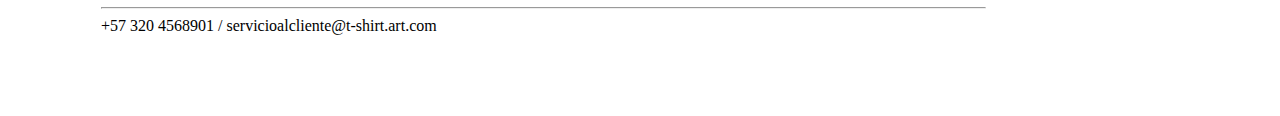
==== commit 29cdb94e: "kianna carlos" ====
--- a/index.html
+++ b/index.html
@@ -14,7 +14,7 @@
         <link rel="shortcut icon" href="Assets/IMG/Logo1.ico" type="image/x-icon">
 </head>
 
-<body>
+<body class=""><!--bg-black  -->
     <div class="cajaMasGrande row p-4">
         <div class="offset-4 col-4">
             <form class="d-flex" role="search">
@@ -24,6 +24,7 @@
         </div>
         <div class="col-4 d-flex justify-content-end">
             <!-- Button trigger modal -->
+            <i class="Carrito fa-solid fa-cart-arrow-down" ></i>
             <button type="button" class="btn btn-light" data-bs-toggle="modal" data-bs-target="#exampleModal">
                 <i class="fa-solid fa-user-tag"></i> Iniciar Sesión
             </button>
@@ -86,7 +87,7 @@
         </div>
     </nav>
     <div class="d-flex">
-        <div class="d-flex w-75 flex-wrap justify-content-center">
+        <div class="d-flex popo flex-wrap justify-content-center">
             <div class="fs-1 fst-italic parrafo1">
                 <p class="text-uppercase">Perfila tu estilo, eres tu mejor diseñador.</p>
                 <div class="tallas d-flex mt-3 ">
@@ -102,7 +103,7 @@
                 </div>
             </div>
         </div>
-        <div class="lolo">
+        <div class="lolo d-none d-lg-block">
             <div class="imagenesBombi">
                 <img src="Assets/IMG/CAMISETAPOKEMON.jpg" class="" alt="">
             </div>
--- a/Assets/CSS/estilo.css
+++ b/Assets/CSS/estilo.css
@@ -13,7 +13,7 @@
 }
 
 .Carrito {
-    font-weight: 900;
+    
     width: 54px;
     padding-top: 3px;
     font-size: 33px;
@@ -27,7 +27,7 @@
 }
 
 .parrafo1 {
-    margin-top: 293px;
+    margin-top: 150px;
     width: 536px;
 }
 
@@ -111,14 +111,6 @@
 .Tiktok {
     width: 30px;
 }
-
-/* @media (min-width: 600px) {
-    .parrafo1 {
-        width: 30px;
-        color: white;
-        padding: 44px;
-    }
-    } */
 
 .Formularios {
     border: 1px solid #c5c5c5;
@@ -228,3 +220,17 @@
     text-align: justify;
     margin: 5px;
 }
+
+
+@media (max-width:992px) {
+    .popo{
+        width: 100% !important;
+    }
+    .parrafo1 {
+        margin-top: 80px;
+    }
+}
+
+.popo{
+    width: 70%;
+}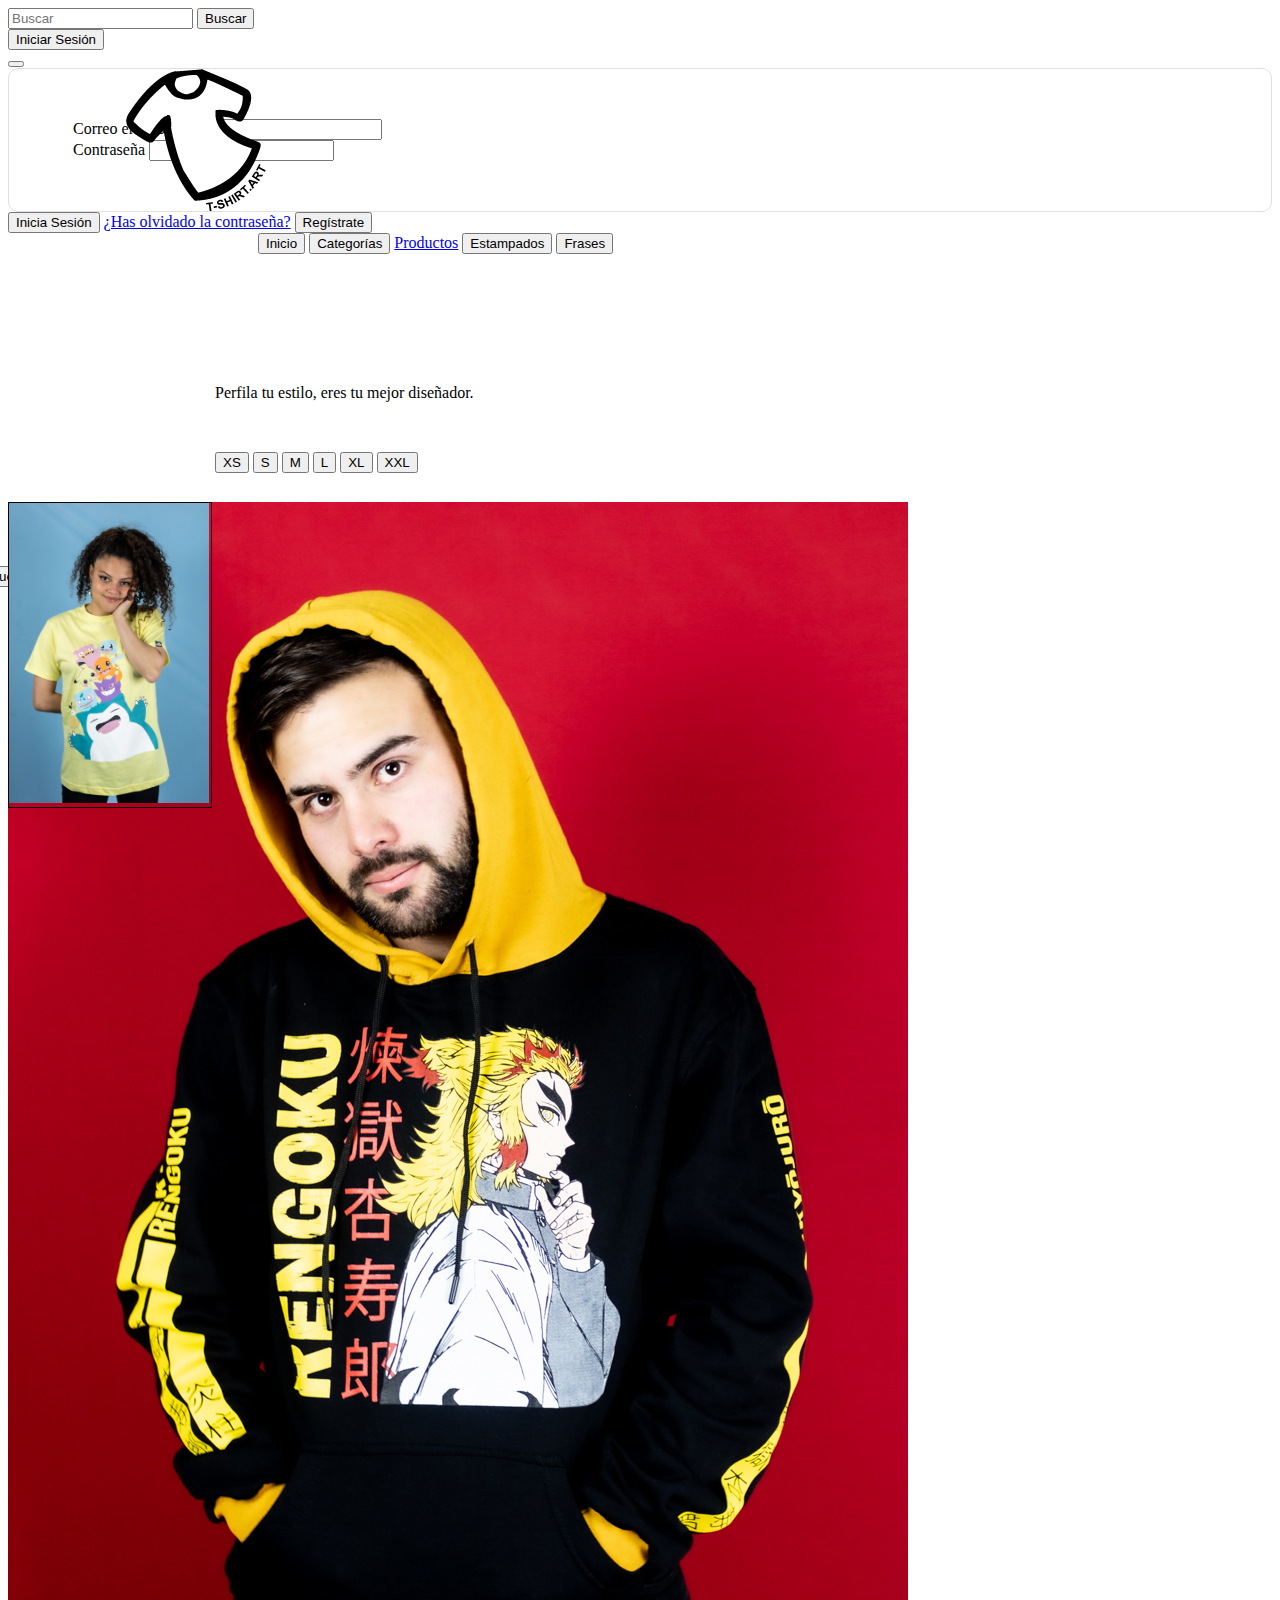
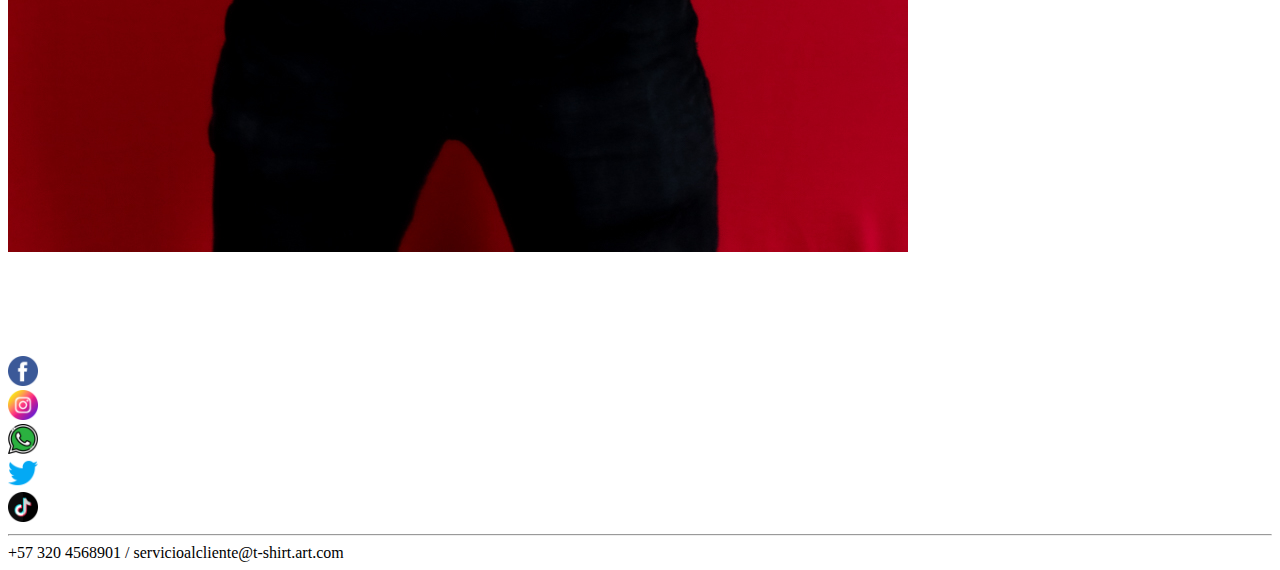
==== commit f67f2616: "union de todo final final no va mas 4k un link mega" ====
--- a/index.html
+++ b/index.html
@@ -11,7 +11,7 @@
     <link rel="stylesheet" href="https://cdnjs.cloudflare.com/ajax/libs/font-awesome/6.3.0/css/all.min.css"
         integrity="sha512-SzlrxWUlpfuzQ+pcUCosxcglQRNAq/DZjVsC0lE40xsADsfeQoEypE+enwcOiGjk/bSuGGKHEyjSoQ1zVisanQ=="
         crossorigin="anonymous" referrerpolicy="no-referrer" />
-        <link rel="shortcut icon" href="Assets/IMG/Logo1.ico" type="image/x-icon">
+    <link rel="shortcut icon" href="Assets/IMG/Logo1.ico" type="image/x-icon">
 </head>
 
 <body class=""><!--bg-black  -->
@@ -24,8 +24,8 @@
         </div>
         <div class="col-4 d-flex justify-content-end">
             <!-- Button trigger modal -->
-            <i class="Carrito fa-solid fa-cart-arrow-down" ></i>
-            <button type="button" class="btn btn-light" data-bs-toggle="modal" data-bs-target="#exampleModal">
+            <i class="Carrito fa-solid fa-cart-arrow-down"></i>
+            <button type="button" class="btn btn-dark" data-bs-toggle="modal" data-bs-target="#exampleModal">
                 <i class="fa-solid fa-user-tag"></i> Iniciar Sesión
             </button>
 
@@ -40,31 +40,25 @@
                                     aria-label="Close"></button>
                             </div>
                             <div>
-                                <div class="Iniciarsesion d-flex justify-content-center align-items-center">
+                                <div class="IniciarSesion d-flex justify-content-center align-items-center">
                                     <form class="Formularios pb-4">
-                                        <div class="Inputs">
-                                            <input type="text" placeholder="Correo electrónico o número de teléfono"
-                                                class="Inputss">
-                                        </div>
-                                        <div class="Inputs">
-                                            <input type="password" placeholder="Contraseña" class="Inputss">
-                                        </div>
-                                        <div>
-                                            <button class="botonLogin"> Iniciar sesión</button>
-                                        </div>
-                                        <div class="olvPass">
-                                            <a href="#">¿Has olvidado la contraseña?</a>
-                                        </div>
-                                        <div class="separador">
-                                            <div class="linea1">
+                                        <div class="cajaForm">
+                                            <div class="mb-3">
+                                                <label for="exampleInputEmail1" class="form-label">Correo electrónico</label>
+                                                <input type="email" class="form-control" id="exampleInputEmail1">
+                                            </div>
+                                            <div class="mb-3">
+                                                <label for="exampleInputEmail1" class="form-label">Contraseña</label>
+                                                <input type="email" class="form-control" id="exampleInputEmail1">
                                             </div>
                                         </div>
-                                        <a href="Newaccount.html" target="_blank">
-                                            <div class="botonNewAc">
-                                                <button type="button" class="botonNewAcc">Crear cuenta nueva</button>
-
-                                            </div>
-                                        </a>
+                                        <div class="d-flex justify-content-center align-items-center flex-column mt-4">
+                                            <button class="btn btn-primary w-100 my-2" type="button">Inicia Sesión</button>
+                                            <a href="#">¿Has olvidado la contraseña?</a>
+                                            <a href="Newaccount.html" target="_blank" class="w-100">
+                                                <button class="btn btn-primary w-100 my-2" type="button">Regístrate</button>
+                                            </a>
+                                        </div>
                                     </form>
                                 </div>
                             </div>
@@ -76,16 +70,16 @@
     </div>
     <nav class="navbar">
         <div class="Botones d-flex justify-content-around align-items-center w-75 p-4 ">
-            <button type="button" class="btn btn-dark">Inicio</button>
+            <a href="index.html"><button type="button" class="btn btn-dark">Inicio</button></a>
             <button type="button" class="btn btn-dark">Categorías</button>
-            <button type="button" class="btn btn-dark">Productos</button>
-            <button type="button" class="btn btn-dark">Estampados</button>
-            <button type="button" class="btn btn-light">Frases</button>
-        </div>
-        <div class="container imagen">
-            <img src="Assets/IMG/camisetica.png" class="posicion">
-        </div>
+            <a class="btn btn-dark" href="productos.html">Productos</a>
+            <a href="estampado.html"><button type="button" class="btn btn-dark">Estampados</button></a>
+            <a href="#"><button type="button" class="btn btn-dark">Frases</button></a>
+        </div>    
     </nav>
+    <div class="container imagen">
+        <img src="Assets/IMG/camisetica.png" class="posicion">
+    </div>
     <div class="d-flex">
         <div class="d-flex popo flex-wrap justify-content-center">
             <div class="fs-1 fst-italic parrafo1">
@@ -137,7 +131,7 @@
                 <hr>
             </div>
             <div>
-                +57 320 4568901  /  servicioalcliente@t-shirt.art.com
+                +57 320 4568901 / servicioalcliente@t-shirt.art.com
             </div>
         </div>
     </footer>
@@ -145,5 +139,4 @@
         integrity="sha384-w76AqPfDkMBDXo30jS1Sgez6pr3x5MlQ1ZAGC+nuZB+EYdgRZgiwxhTBTkF7CXvN"
         crossorigin="anonymous"></script>
 
-</html>
-
+</html>--- a/Assets/CSS/estilo.css
+++ b/Assets/CSS/estilo.css
@@ -1,34 +1,34 @@
-body{
-    overflow: hidden;
-}
-
 
 .Botones {
     margin-left: 250px;
 }
 
+.body{
+    background: rgb(240,194,86);
+background: linear-gradient(90deg, rgba(240,194,86,1) 0%, rgba(255,94,0,0.8827906162464986) 0%, rgba(252,176,69,1) 46%);
+}
+
+
 .imagen {
     position: absolute;
-    
+    left: 8rem;
 }
 
-.Carrito {
-    
-    width: 54px;
-    padding-top: 3px;
-    font-size: 33px;
-    color: white;
-}
+
+/* .imgcarrusel{
+    width: 80px;
+} */
 
 .posicion {
     position: relative;
-    left: 64px;
-    top: -39px;
+    left: -4px;
+    top: -189px;
 }
 
 .parrafo1 {
-    margin-top: 150px;
+    margin-top: 130px;
     width: 536px;
+    margin-left: 207px;
 }
 
 .tallas {
@@ -42,54 +42,21 @@
     margin-top: 93px;
 }
 
-.lolo{
+.imagenesBombi {
+    width: 202px;
+    border: 1px solid black;
+    z-index: 2;
     position: absolute;
-    right: 9%;
-    top: 230px;
 }
 
-.imagenesBombi  img{
-    width: 278px;
-    height: 349px;
-}
-
-.imagenesBombi2 img {
-    width: 350px;
-}
-.imagenesBombi {
-    position: absolute;
-    z-index: 99;
-    top: 52%;
-    left: -71px;
-}
-
-.imagenesBombi2 {
+.imagenesBombi img{
+    width: 200px;
     position: relative;
-    left: 137px;
-}
-
-.fondoNegro {
-    height: 101vh;
-    position: absolute;
-    background: black;
-    width: 598px;
-    z-index: -90;
-    left: -71px;
-    top: -44%;
-}
-
-.fondoNegro1{
-    height: 145vh;
-    position: absolute;
-    background: black;
-    width: 653px;
-    /* z-index: -90; */
-    left: 1270px;
-    top: -44%;
+    z-index: 1;
 }
 
 .final {
-    margin-top: 263px;
+    margin-top: 100px;
 }
 
 .Facebook {
@@ -112,125 +79,25 @@
     width: 30px;
 }
 
-.Formularios {
-    border: 1px solid #c5c5c5;
-    background-color: #fff;
-    border-radius: 5px;
-    padding: 15px;
-    padding-bottom: 500px;
-    box-shadow: 0 2px 4px rgb(0 0 0 / 10%), 0 8px 16px rgb(0 0 0 / 10%);
+.slick-arrow{
+    filter: brightness(0.5);
 }
 
-.Inputss {
-    width: 300px;
-    font-size: 14px;
-    margin: 5px;
-    border-radius: 8px;
-    border-color: #c5c5c5;
-    border: 1px solid   #c5c5c5;
-    padding: 15px  15px;
-    
+.cajaForm {
+    padding: 50px 64px;
+    border: 1px solid #dfdfdf;
+    border-radius: 10px;
 }
 
-.botonLogin{
-    border: 0;
-    width: 100%;
-    background-color: black;
-    border-radius: 8px;
-    color: #fff;
-    font-weight: bold;
-    font-size: 20px;
-    padding: 10px   0;
+.botonIni { 
+    margin-left: 41px;
 }
 
-.olvPass{
-    text-align: center;
-    align-items: center;
-    padding: 10px   0;
-    font-size: 14px;
+.botonNewAc {
+    margin-left: 21px;
 }
 
-.olvPass a{
-    text-decoration: none;
-    color: #166fe5;
+.px-2 > img {
+    width: 30px;
 }
 
-/* #42b72a */
-
-.botonNewAcc{
-    display: inline-block;
-    justify-content: center;
-    align-items: center;
-    margin-left: 22%;
-}
-
-.botonNewAcc{
-    border: 0;
-    /* width: 100%; */
-    background-color: black;
-    border-radius: 8px;
-    color: #fff;
-    font-weight: bold;
-    font-size: 17px;
-    padding: 10px;
-}
-
-.bg-lolo{
-    background: transparent !important;
-    border: 0  ;
-}
-
-.separador {
-    display: flex;
-    justify-content: center;
-    align-items: center;
-}
-
-.linea1 {
-    background: #c5c5c5;
-    width: 100%;
-    height: 1px;
-    margin: 20px    0;
-}
-
-.contenedorGeneralReg{
-    width: 432px;
-    height: 470px;
-}
-
-.Formularios1 {
-    border: 1px solid #c5c5c5;
-    background-color: #fff;
-    border-radius: 5px;
-    padding: 15px;
-    box-shadow: 0 2px 4px rgb(0 0 0 / 10%), 0 8px 16px rgb(0 0 0 / 10%);
-}
-
-.bodyss{
-    height: 100vh;
-}
-
-footer{
-    width: 70%;
-    padding: 0 93px 73px;
-}
-
-.condiciones {
-    font-size: 12px;
-    text-align: justify;
-    margin: 5px;
-}
-
-
-@media (max-width:992px) {
-    .popo{
-        width: 100% !important;
-    }
-    .parrafo1 {
-        margin-top: 80px;
-    }
-}
-
-.popo{
-    width: 70%;
-}